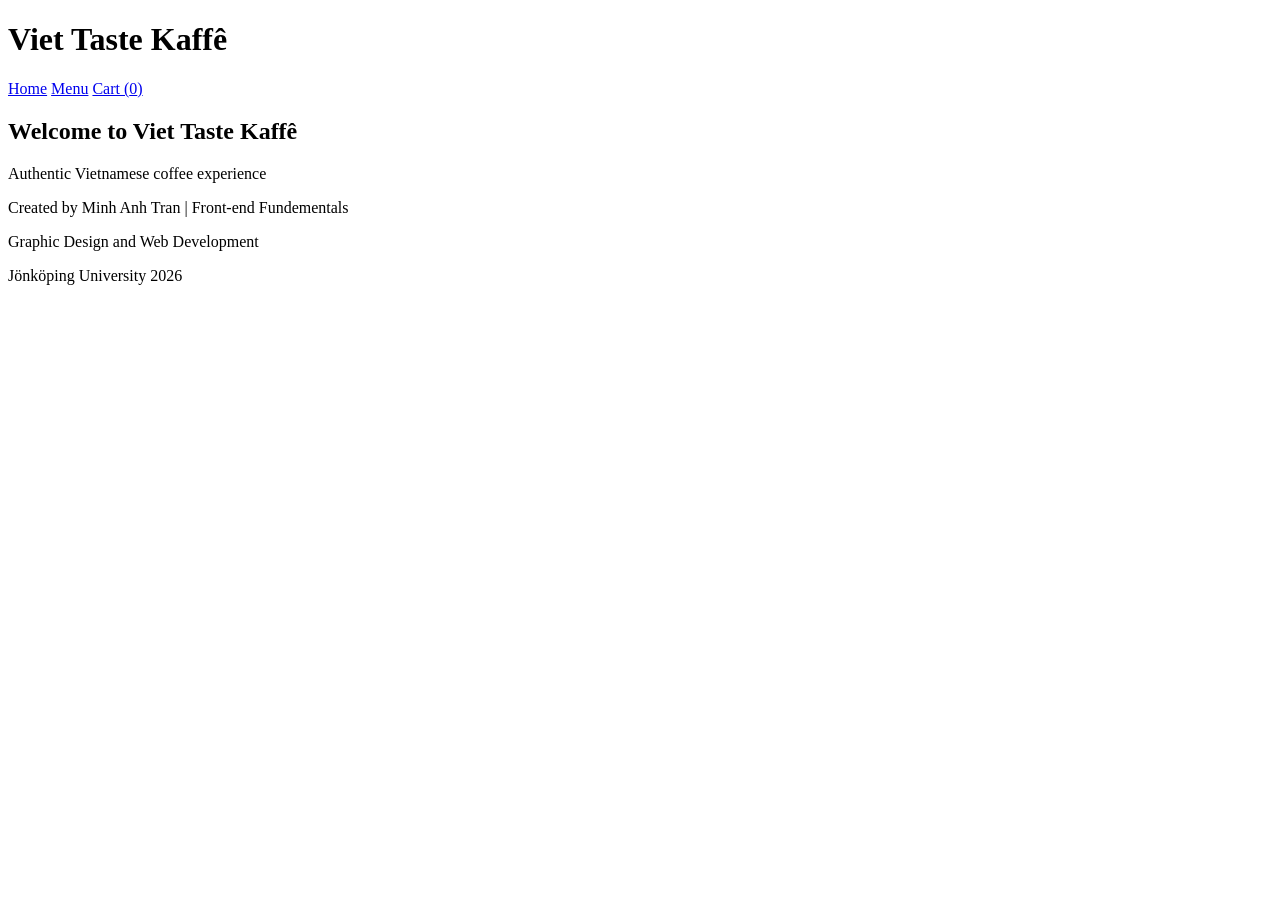
==== index.html @ e260a42b "Update Basic page settings" ====
<!DOCTYPE html>
<html lang="en">

<!-- Basic page settings -->
<head>
  <meta charset="UTF-8">
  <meta name="viewport" content="width=device-width, initial-scale=1.0">
</head>

<!-- Page title -->
<title> Viet Taste Kaffê </title>


<link rel= "stylesheet" href "style.css">
</head>

<!-- Title of Website -->
<header> 
<h1>Viet Taste Kaffê</h1>

    <!-- Navigation -->
    <nav> 
        <a href= "index.html">Home</a>
        <a href= "products.html">Menu</a>
        <a href="cart.html">Cart (<span class="cart-count">0</span>)</a>
    </nav> 
</header>

<body> 

</body>

<main class="home-page">
<!-- Text content -->
<div class="home-text">
    <h2>Welcome to Viet Taste Kaffê</h2>
    <p>Authentic Vietnamese coffee experience</p>
      
<!-- Footer of the website -->
<footer>
    <p>Created by Minh Anh Tran | Front-end Fundementals</p>
    <p>Graphic Design and Web Development</p>
    <p>Jönköping University 2026</p>
</footer>
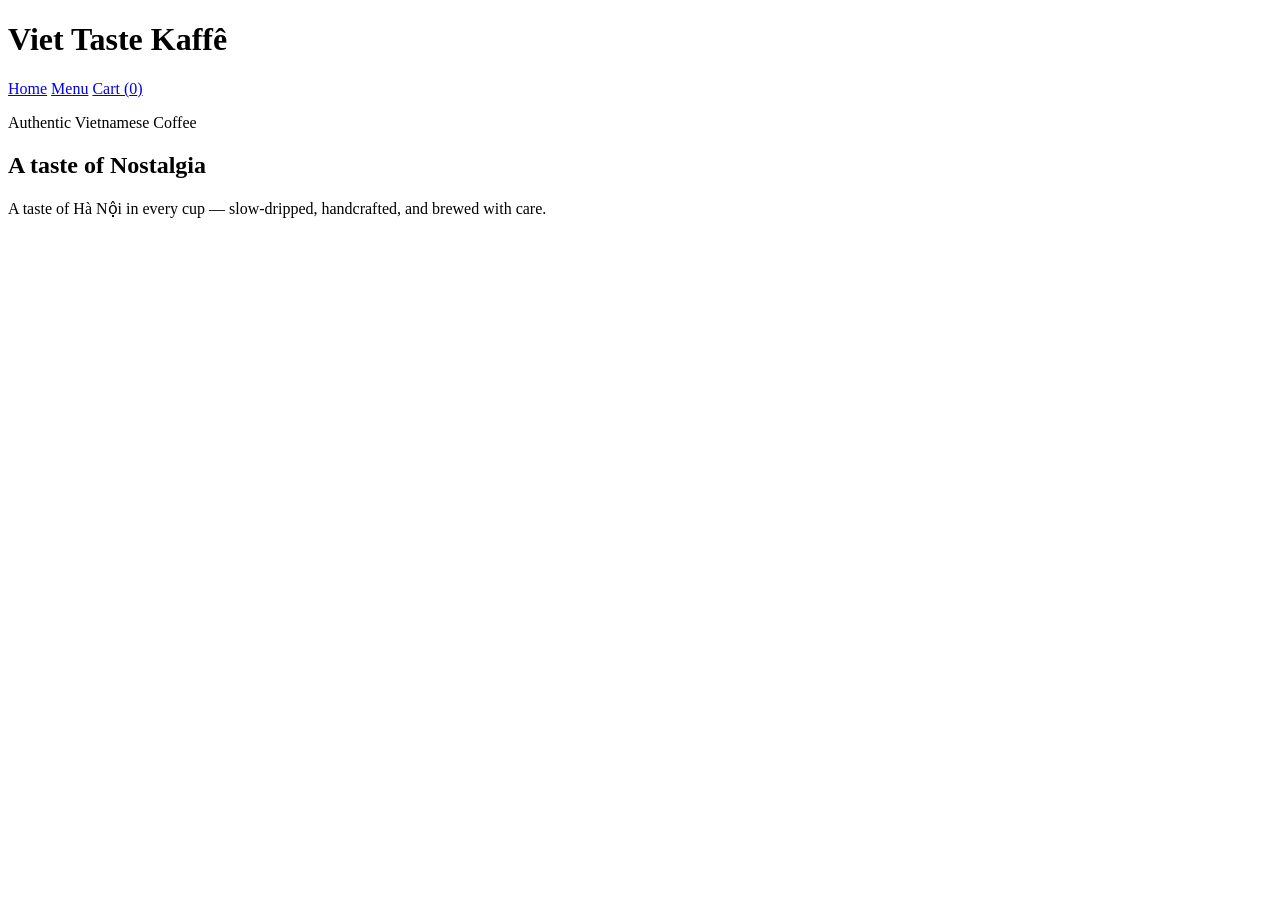
==== commit 6a7cff5a: "Add: Full screen image" ====
--- a/index.html
+++ b/index.html
@@ -5,40 +5,39 @@
 <head>
   <meta charset="UTF-8">
   <meta name="viewport" content="width=device-width, initial-scale=1.0">
+
+  <!-- Page title -->
+  <title> Viet Taste Kaffê </title>
+  <link rel= "stylesheet" href "style.css">
+  <script src="cart.js"></script>
 </head>
 
-<!-- Page title -->
-<title> Viet Taste Kaffê </title>
+<body> 
+  <!-- Title of Website -->
+  <header> 
+  <h1>Viet Taste Kaffê</h1>
+  
+      <!-- Navigation -->
+      <nav> 
+          <a href= "index.html">Home</a>
+          <a href= "products.html">Menu</a>
+          <a href="cart.html">Cart (<span class="cart-count">0</span>)</a>
+      </nav> 
+  </header>
 
+  <!-- Claude.ai -->
 
-<link rel= "stylesheet" href "style.css">
-</head>
-
-<!-- Title of Website -->
-<header> 
-<h1>Viet Taste Kaffê</h1>
-
-    <!-- Navigation -->
-    <nav> 
-        <a href= "index.html">Home</a>
-        <a href= "products.html">Menu</a>
-        <a href="cart.html">Cart (<span class="cart-count">0</span>)</a>
-    </nav> 
-</header>
-
-<body> 
+  <!-- HERO: full-screen image + overlay text -->
+    <section class="hero">
+        <div class="hero-bg" id="heroBg"></div>
+        <div class="hero-overlay"></div>
+        <div class="hero-content"></div>
+        <p class="hero-eyebrow">Authentic Vietnamese Coffee</p>
+        <h1 class="hero-title">A taste of Nostalgia</h1>
+        <p class="hero-sub">A taste of Hà Nội in every cup — slow-dripped, handcrafted, and brewed with care.</p>
+        
+    </section>
 
 </body>
 
-<main class="home-page">
-<!-- Text content -->
-<div class="home-text">
-    <h2>Welcome to Viet Taste Kaffê</h2>
-    <p>Authentic Vietnamese coffee experience</p>
-      
-<!-- Footer of the website -->
-<footer>
-    <p>Created by Minh Anh Tran | Front-end Fundementals</p>
-    <p>Graphic Design and Web Development</p>
-    <p>Jönköping University 2026</p>
-</footer>
+</html>
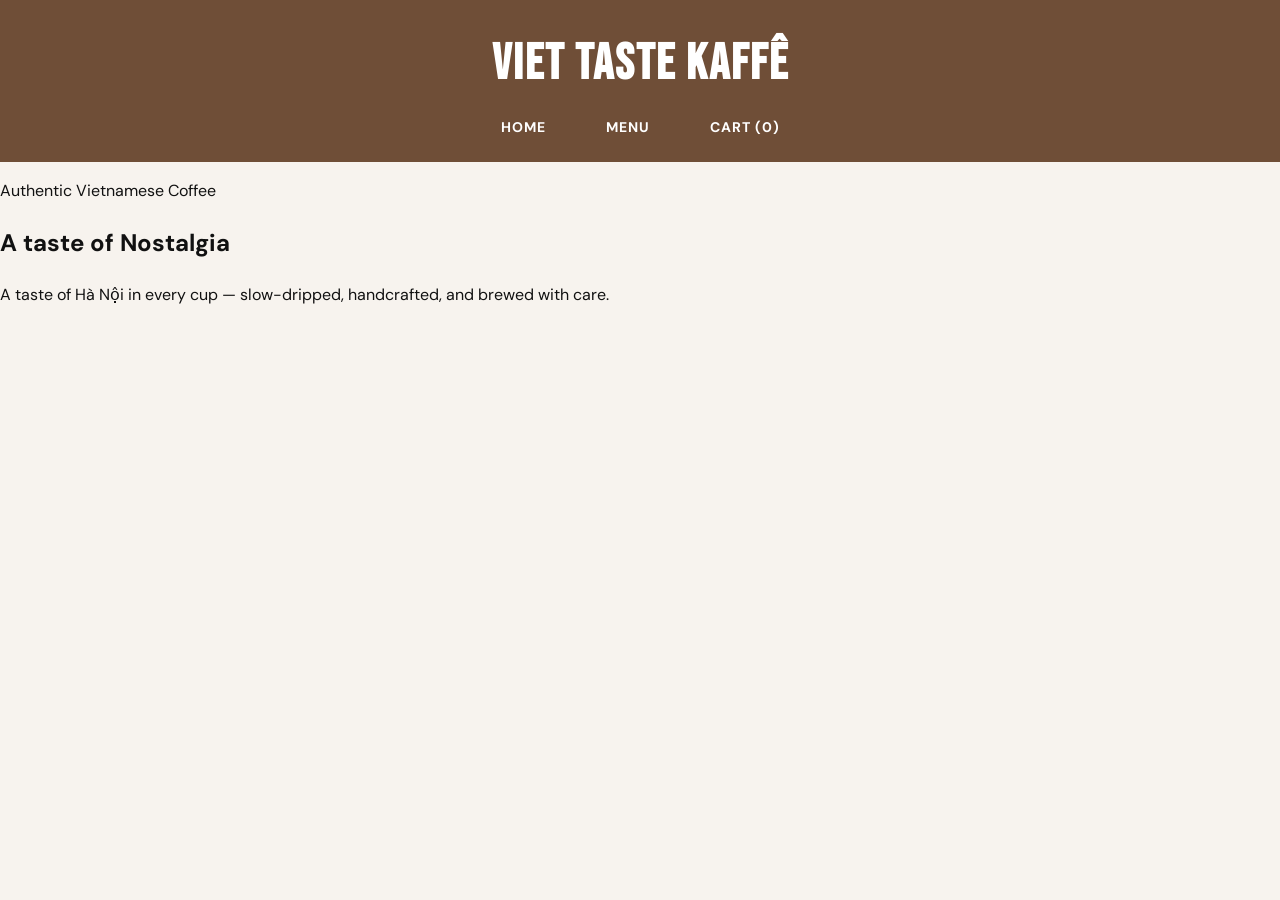
==== commit c9f3ca6a: "Update index.html" ====
--- a/index.html
+++ b/index.html
@@ -1,37 +1,37 @@
 <!DOCTYPE html>
 <html lang="en">
-
+<head>
 <!-- Basic page settings -->
-<head>
   <meta charset="UTF-8">
   <meta name="viewport" content="width=device-width, initial-scale=1.0">
 
-  <!-- Page title -->
-  <title> Viet Taste Kaffê </title>
-  <link rel= "stylesheet" href "style.css">
+<!-- Page title -->
+  <title>Coffee Detail | Viet Taste Kaffê</title>
+
+<!-- Link to main stylesheet -->
+  <link rel="stylesheet" href="style.css">
   <script src="cart.js"></script>
 </head>
 
-<body> 
-  <!-- Title of Website -->
-  <header> 
-  <h1>Viet Taste Kaffê</h1>
-  
-      <!-- Navigation -->
-      <nav> 
-          <a href= "index.html">Home</a>
-          <a href= "products.html">Menu</a>
-          <a href="cart.html">Cart (<span class="cart-count">0</span>)</a>
-      </nav> 
+<!-- Website header and navigation -->
+  <header>
+    <h1>Viet Taste Kaffê</h1>
+
+    <nav>
+      <a href="index.html">Home</a>
+      <a href="products.html">Menu</a>
+      <a href="cart.html">Cart (<span class="cart-count">0</span>)</a>
   </header>
 
-  <!-- Claude.ai -->
+<body>
 
-  <!-- HERO: full-screen image + overlay text -->
+    <!-- Learn from Claude.ai -->
+
+    <!-- HERO: full-screen image + overlay text -->
     <section class="hero">
         <div class="hero-bg" id="heroBg"></div>
         <div class="hero-overlay"></div>
-        <div class="hero-content"></div>
+        <div class="hero-content">
         <p class="hero-eyebrow">Authentic Vietnamese Coffee</p>
         <h1 class="hero-title">A taste of Nostalgia</h1>
         <p class="hero-sub">A taste of Hà Nội in every cup — slow-dripped, handcrafted, and brewed with care.</p>
--- a/style.css
+++ b/style.css
@@ -0,0 +1,439 @@
+/* Import Google Fonts for titles and body text */
+@import url('https://fonts.googleapis.com/css2?family=Bebas+Neue&family=DM+Sans:wght@300;400;500;700&display=swap');
+
+
+/* Global design variables: colors, fonts, spacing and animation */
+:root {
+  --black: #111111;
+  --white: #f7f3ee;
+  --cream: #cec4b4;
+  --brown: #6f4e37;
+  --brown-dark: #4e3526;
+  --accent: #c07a3b;
+  --gray: #7d756d;
+  --border: #ddd4c8;
+
+  --font-title: 'Bebas Neue', sans-serif;
+  --font-body: 'DM Sans', sans-serif;
+
+  --radius: 6px;
+  --shadow: 0 4px 18px rgba(0, 0, 0, 0.08);
+  --transition: 0.25s ease;
+}
+
+
+/* Apply box sizing to all elements for easier layout calculations */
+* {
+  box-sizing: border-box;
+}
+
+
+/* Basic page styling: background, font and text spacing */
+    body {
+    margin: 0;
+    font-family: var(--font-body);
+    background-color: var(--white);
+    color: var(--black);
+    line-height: 1.6;
+    }
+
+
+/* Header section containing the site title and navigation */
+    header {
+    background-color: var(--brown);
+    color: white;
+    text-align: center;
+    padding: 24px 10px;
+    opacity: 100%;
+    }
+
+
+/* Main website title styling */
+    header h1 {
+    margin: 0 0 12px;
+    font-family: var(--font-title);
+    font-size: 50px;
+    letter-spacing: 2px;
+    }
+
+
+/* Navigation bar styling */
+    nav {
+    display: flex;
+    justify-content: center;
+    flex-wrap: wrap;
+    gap: 60px;
+    }
+
+
+/* Navigation links styling */
+    nav a {
+    color: white;
+    text-decoration: none;
+    font-size: 14px;
+    font-weight: 700;
+    letter-spacing: 1px;
+    text-transform: uppercase;
+    transition: color var(--transition);
+    }
+
+
+/* Main content container */
+main {
+  max-width: 1200px;
+  margin: 0 auto;
+}
+
+
+/* Section title styling */
+main h2 {
+  text-align: center;
+  font-family: var(--font-title);
+  font-size: 20px;
+  letter-spacing: 1px;
+  margin-bottom: 12px;
+}
+
+
+/* Section description text */
+main p {
+  text-align: center;
+  color: var(--gray);
+}
+
+/* Button styling */
+    button {
+    background-color: var(--accent);
+    color: white;
+    border: none;
+    padding: 12px 18px;
+    border-radius: var(--radius);
+    font-size: 13px;
+    font-weight: 700;
+    letter-spacing: 0.5px;
+    cursor: pointer;
+    transition: background-color var(--transition), transform var(--transition);
+    }
+
+
+/* Product grid layout using CSS Grid */
+.products-grid {
+  display: grid;
+  grid-template-columns: repeat(auto-fit, minmax(250px, 1fr));
+  gap: 24px;
+  margin-top: 32px;
+}
+
+/* Individual product card styling */
+    /* Product card box */
+    .product-card {
+    background: white;
+    padding: 12px;
+    border-radius: 12px;   /* bo góc */
+    width: 220px;          /* làm khung nhỏ lại */
+    text-align: center;
+    margin: auto;
+    }
+
+    /* Product image */
+    .product-card img {
+    width: 100%;
+    height: auto;
+    border-radius: 10px;   /* bo góc ảnh */
+    }
+
+    .product-card {
+    box-shadow: 0 4px 10px rgba(0,0,0,0.1);
+    }
+
+
+/* Footer styling */
+    footer {
+    font-family: var(--font-body);
+    background-color: var(--brown-dark);
+    color: var(--cream);
+    text-align: center;
+    padding: 24px 16px;
+    margin-top: 20px;
+    font-size: 14px;
+    font-weight: 300; 
+    }
+
+
+/* ===== MENU PAGE ===== */
+
+/* Main content container for the menu page */
+    main {
+    padding: 40px 20px;
+    max-width: 1200px;
+    margin: 0 auto;
+    }
+
+    main h2 {
+    text-align: center;
+    margin-bottom: 30px;
+    font-size: 2rem;
+    }
+
+
+/* ===== PRODUCTS' CARDS STYLING ===== */
+
+    /* Product card container */
+    .product-card {
+    background: #fff;
+    border-radius: 16px;
+    overflow: hidden;
+    box-shadow: 0 4px 14px rgba(0,0,0,0.08);
+    display: flex;
+    flex-direction: column;
+    height: 100%;
+    min-height: 420px;
+    transition: transform 0.2s ease, box-shadow 0.2s ease;
+    }
+
+    /* Product image */
+    .product-card img {
+    width: 100%;
+    height: 300px;
+    object-fit: cover;  /* same size img */
+    display: block;
+    }
+
+    /* Products' names */
+    .product-card h3 { 
+    font-size: 1.2rem;
+    margin: 16px 16px 10px;
+    } 
+
+    /* Products' descriptions */
+    .product-card p {
+    margin: 0 16px 16px;
+    color: #555;
+    line-height: 1.5;
+    flex-grow: 1;   /* same size cards */
+    }
+
+    
+    .product-card span {
+    margin: 0 16px 18px;
+    font-weight: bold;
+    color: #7a3b1d;
+    font-size: 1rem;
+    }
+
+    /* Product price styling */
+    .product-card p {
+    margin: 0 0 14px;
+    color: var(--brown);
+    font-weight: 200; 
+  /* Tí update vào git - xuống 700 - 200 */
+}
+
+/* ===== PRODUCTS' CARDS GRID ===== */
+   
+    .product-grid {
+    display: grid;
+    grid-template-columns: repeat(4, 1fr);
+    gap: 24px;
+    }
+
+    /* grid-template-columns: repeat(4, 1fr); chèn cái này trước xong sửa ở GIT */
+
+/* ==== EFFECTS ==== */  
+
+    /* Navigation hover effect - tí add */
+        nav a:hover {
+        color: var(--cream);
+        }
+
+
+    /* Hover animation for product cards */
+    .product-card:hover {
+    transform: translateY(-4px);
+    box-shadow: 0 8px 18px rgba(0,0,0,0.12);
+    }
+
+    /* Button hover animation */
+        button:hover {
+        background-color: var(--brown-dark);
+        transform: translateY(-1px);
+        }
+
+
+/* ===== RESPONSIVE ===== */
+    /* Desktop > 1024px
+    Tablet 768px – 1024px
+    Mobile < 768px */
+
+    /* Laptop */
+    @media (max-width: 1024px) {
+    .product-grid {
+        grid-template-columns: repeat(3, 1fr);
+    }
+    }
+
+    /* Tablet */
+    @media (max-width: 768px) {
+    .product-grid {
+        grid-template-columns: repeat(2, 1fr);
+    }
+
+    .product-card img {
+        height: 200px;
+    }
+    }
+
+    /* Mobile */
+    @media (max-width: 480px) {
+    .product-grid {
+        grid-template-columns: 1fr;
+    }
+
+    .product-card img {
+        height: 220px;
+    }
+    }
+
+    
+/* ===== PRODUCT DETAIL PAGE ===== */
+
+.product-detail-page {
+      padding: 40px 20px;
+    }
+
+    .product-detail-info h2 {
+        font-family: var(--font-title);
+        font-size: 28px;
+        margin-bottom: 16px;
+        text-align: left;
+        }
+
+    /* Main detail layout: image on left, text on right */
+      .product-detail {
+        display: flex;
+        align-items: flex-start;
+        gap: 40px;
+        max-width: 1000px;
+        margin: 0 auto;
+        background: #fff;
+        padding: 30px;
+        border-radius: 16px;
+        box-shadow: 0 4px 12px rgba(0, 0, 0, 0.08);
+      }
+
+    /* Left side image */
+        .product-detail-image {
+          flex: 1;
+        }
+
+    .product-detail-image img {
+    width: 100%;
+    max-width: 400px;
+    border-radius: 14px;
+    display: block;
+    }
+
+/* Right side text */
+    .product-detail-info {
+    flex: 1;
+    margin: 40px 20px;
+    }
+
+    .product-detail-info h2 {
+    font-size: 32px;
+    margin-bottom: 10px;
+    }
+
+    .product-detail-info .price {
+    font-size: 24px;
+    font-weight: bold;
+    color: #8b4513;
+    margin-bottom: 16px;
+    text-align: left;
+    }
+
+    .product-detail-info .description {
+    font-size: 17px;
+    line-height: 1.6;
+    margin-bottom: 24px;
+    text-align: left;
+    }
+
+/* Buttons under description */
+    .product-detail-buttons {
+    text-align: left;
+    display: flex;
+    gap: 15px;
+    flex-wrap: wrap;
+    }
+
+    /* Button style */
+    .btn {
+    display: inline-block;
+    padding: 12px 22px;
+    background: #8b4513;
+    color: white;
+    text-decoration: none;
+    border-radius: 10px;
+    font-weight: bold;
+    }
+
+    .btn:hover {
+    background: #6f3510;
+    }
+
+    .btn-secondary {
+    background: #d9c3a5;
+    color: #333;
+    }
+
+    .btn-secondary:hover {
+    background: #c9ae89;
+    }
+
+/* ===== RESPONSIVE PRODUCT DETAIL ===== */
+    @media (max-width: 768px) {
+    .product-detail {
+        flex-direction: column;
+        align-items: center;
+        text-align: left;
+    }
+
+    .product-detail-info .description {
+    font-size: 17px;
+    line-height: 1.6;
+    margin-bottom: 24px;
+    text-align: center;
+    }
+
+    .product-detail-image img {
+    width: 100%;
+    height: auto;
+    border-radius: 14px;
+    margin-top: 14px;
+    display: block;
+    }
+
+    .product-detail-info h2,
+    .product-detail-info .price,
+    .product-detail-info .description {
+        width: 100%;
+    }
+
+    .product-detail-info .description {
+        text-align: justify;
+    }
+    }
+
+    .product-detail-buttons {
+    display: flex;
+    gap: 12px;
+    flex-wrap: nowrap;
+    width: 100%;
+    }
+
+    .product-detail-buttons .btn {
+    flex: 1;
+    text-align: center;
+    white-space: nowrap;
+    }
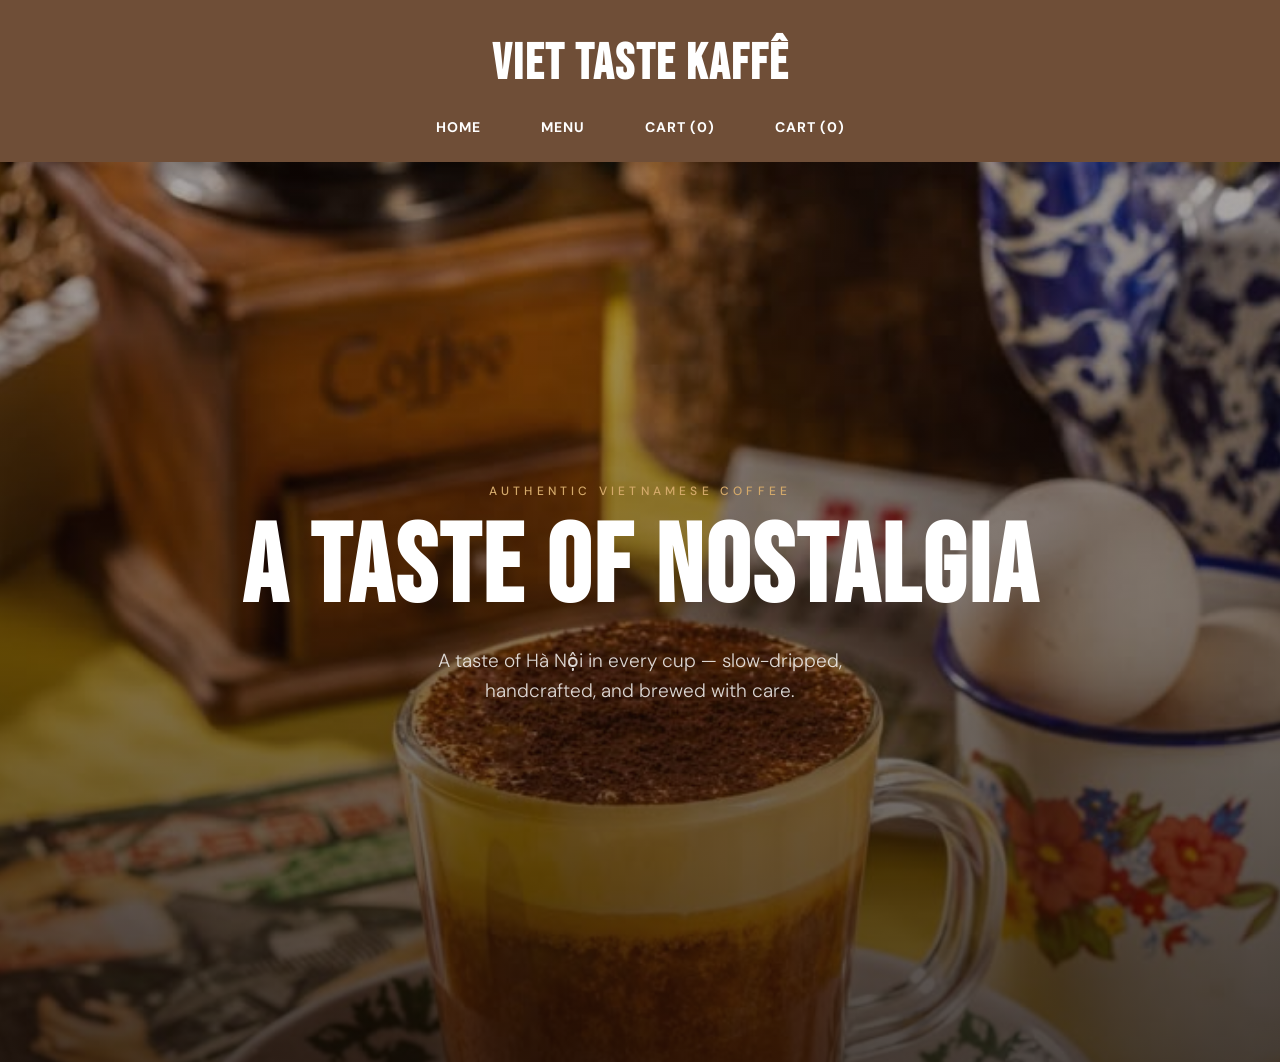
==== commit 0541621e: "Update index.html" ====
--- a/index.html
+++ b/index.html
@@ -13,6 +13,7 @@
   <script src="cart.js"></script>
 </head>
 
+<body>
 <!-- Website header and navigation -->
   <header>
     <h1>Viet Taste Kaffê</h1>
@@ -20,10 +21,11 @@
     <nav>
       <a href="index.html">Home</a>
       <a href="products.html">Menu</a>
-      <a href="cart.html">Cart (<span class="cart-count">0</span>)</a>
+      <a href="cart.html">Cart (<span class="cart-count">0</span>)</a><a href="cart.html">Cart (<span class="cart-count">0</span>)</a>
+    </nav>
   </header>
 
-<body>
+
 
     <!-- Learn from Claude.ai -->
 
--- a/style.css
+++ b/style.css
@@ -1,3 +1,13 @@
+/* ========================================
+   STYLE.CSS — Viet Taste Kaffê
+
+   Technical references used in this file:
+   - MDN Web Docs (HTML / CSS reference)
+   - Course lectures and exercises
+   - UI Component
+   - https://getbootstrap.com/docs/5.3/examples/
+======================================== */
+
 /* Import Google Fonts for titles and body text */
 @import url('https://fonts.googleapis.com/css2?family=Bebas+Neue&family=DM+Sans:wght@300;400;500;700&display=swap');
 
@@ -27,7 +37,6 @@
   box-sizing: border-box;
 }
 
-
 /* Basic page styling: background, font and text spacing */
     body {
     margin: 0;
@@ -37,7 +46,6 @@
     line-height: 1.6;
     }
 
-
 /* Header section containing the site title and navigation */
     header {
     background-color: var(--brown);
@@ -47,7 +55,6 @@
     opacity: 100%;
     }
 
-
 /* Main website title styling */
     header h1 {
     margin: 0 0 12px;
@@ -56,7 +63,6 @@
     letter-spacing: 2px;
     }
 
-
 /* Navigation bar styling */
     nav {
     display: flex;
@@ -64,7 +70,6 @@
     flex-wrap: wrap;
     gap: 60px;
     }
-
 
 /* Navigation links styling */
     nav a {
@@ -77,13 +82,11 @@
     transition: color var(--transition);
     }
 
-
 /* Main content container */
 main {
   max-width: 1200px;
   margin: 0 auto;
 }
-
 
 /* Section title styling */
 main h2 {
@@ -115,7 +118,6 @@
     transition: background-color var(--transition), transform var(--transition);
     }
 
-
 /* Product grid layout using CSS Grid */
 .products-grid {
   display: grid;
@@ -129,8 +131,8 @@
     .product-card {
     background: white;
     padding: 12px;
-    border-radius: 12px;   /* bo góc */
-    width: 220px;          /* làm khung nhỏ lại */
+    border-radius: 12px;   
+    width: 220px;          
     text-align: center;
     margin: auto;
     }
@@ -139,7 +141,7 @@
     .product-card img {
     width: 100%;
     height: auto;
-    border-radius: 10px;   /* bo góc ảnh */
+    border-radius: 10px;   
     }
 
     .product-card {
@@ -154,11 +156,10 @@
     color: var(--cream);
     text-align: center;
     padding: 24px 16px;
-    margin-top: 20px;
+    margin-top: 20px;  
     font-size: 14px;
     font-weight: 300; 
     }
-
 
 /* ===== MENU PAGE ===== */
 
@@ -174,7 +175,6 @@
     margin-bottom: 30px;
     font-size: 2rem;
     }
-
 
 /* ===== PRODUCTS' CARDS STYLING ===== */
 
@@ -195,7 +195,7 @@
     .product-card img {
     width: 100%;
     height: 300px;
-    object-fit: cover;  /* same size img */
+    object-fit: cover;  
     display: block;
     }
 
@@ -210,9 +210,8 @@
     margin: 0 16px 16px;
     color: #555;
     line-height: 1.5;
-    flex-grow: 1;   /* same size cards */
-    }
-
+    flex-grow: 1;   
+    }
     
     .product-card span {
     margin: 0 16px 18px;
@@ -226,7 +225,6 @@
     margin: 0 0 14px;
     color: var(--brown);
     font-weight: 200; 
-  /* Tí update vào git - xuống 700 - 200 */
 }
 
 /* ===== PRODUCTS' CARDS GRID ===== */
@@ -237,8 +235,6 @@
     gap: 24px;
     }
 
-    /* grid-template-columns: repeat(4, 1fr); chèn cái này trước xong sửa ở GIT */
-
 /* ==== EFFECTS ==== */  
 
     /* Navigation hover effect - tí add */
@@ -294,7 +290,6 @@
     }
     }
 
-    
 /* ===== PRODUCT DETAIL PAGE ===== */
 
 .product-detail-page {
@@ -391,6 +386,54 @@
     background: #c9ae89;
     }
 
+/* Quantity button styling */
+    .quantity-box {
+    margin-top: 20px;
+    }
+
+    .quantity-control{
+    display:flex;
+    align-items:center;
+    justify-content:center;
+    gap:14px;
+    margin-bottom:18px;
+    }
+
+    .quantity-control button {
+    width: 32px;
+    height: 32px;
+    padding: 0;
+    font-size: 18px;
+    line-height: 1;
+    background: #eee; 
+    color: #333;
+    border-radius: 6px;
+    }
+
+    .quantity-control button{
+    width:40px;
+    height:40px;
+    border:none;
+    background:#e8e8e8;
+    border-radius:12px;
+    font-size:20px;
+    font-weight:400;
+    cursor:pointer;
+    display:flex;
+    align-items:center;
+    justify-content:center;
+    }
+
+
+    .quantity-control span{
+    min-width:30px;
+    text-align:center;
+    font-size:20px;
+    font-weight:600;
+    color:#7a3e1f;
+    }
+
+
 /* ===== RESPONSIVE PRODUCT DETAIL ===== */
     @media (max-width: 768px) {
     .product-detail {
@@ -437,3 +480,372 @@
     text-align: center;
     white-space: nowrap;
     }
+
+/* ===== CART PAGE ===== */
+.cart-page {
+  display: flex;
+  justify-content: center;
+  padding: 40px 20px;
+}
+
+/* Receipt card */
+.receipt-card {
+  width: 100%;
+  max-width: 500px;
+  background: #fffdf8;
+  border: 2px dashed #c8a97e;
+  border-radius: 16px;
+  padding: 30px 24px;
+  box-shadow: 0 6px 18px rgba(0, 0, 0, 0.08);
+}
+
+.receipt-subtitle {
+  text-align: center;
+  font-size: 14px;
+  letter-spacing: 2px;
+  text-transform: uppercase;
+  color: #8b4513;
+  margin-bottom: 6px;
+}
+
+.receipt-title {
+  text-align: center;
+  font-size: 28px;
+  margin-bottom: 8px;
+}
+
+/* Receipt rows */
+.receipt-line {
+  display: flex;
+  justify-content: space-between;
+  gap: 20px;
+  padding: 10px 0;
+  font-size: 16px;
+}
+
+.receipt-divider {
+  border-top: 1px dashed #c8a97e;
+  margin: 10px 0;
+}
+
+.total-line {
+  font-weight: bold;
+  font-size: 25px;
+}
+
+/* Empty cart */
+.receipt-empty {
+  text-align: center;
+  padding: 20px 0;
+  color: #666;
+}
+
+/* Remove item button */
+.remove-link {
+  margin-top: 10px;
+  background: none;
+  border: none;
+  color: #8b4513;
+  font-size: 15px;
+  cursor: pointer;
+  text-decoration: underline;
+}
+
+/* Buttons under receipt */
+.receipt-buttons {
+  display: flex;
+  gap: 12px;
+  margin-top: 24px;
+}
+
+.receipt-buttons .btn {
+  flex: 1;
+  text-align: center;
+  white-space: nowrap;
+}
+
+/* Responsive layout */
+/* Mobile */
+@media (max-width: 768px) {
+  .receipt-card {
+    padding: 24px 18px;
+  }
+
+  .receipt-title {
+    font-size: 24px;
+  }
+
+  .receipt-line {
+    font-size: 15px;
+  }
+
+  .receipt-buttons .btn {
+    font-size: 14px;
+    padding: 10px 12px;
+  }
+}
+
+/* A product: Row 1: Product Name + Quantity box*/
+
+   .cart-item {
+     display: flex;
+     flex-direction: column;
+     gap: 0.4rem;
+     padding: 1rem 0;
+     border-bottom: 1px dashed #c8a97e;
+   }
+   
+   .cart-item-name {
+     font-size: 18px;
+     font-weight: 800;
+     color: var(--brown);
+     line-height: 1.2;
+   }
+   
+   /* Qty controls */
+   .cart-qty-controls {
+     display: flex;
+     align-items: center;
+     gap: 0.4rem;
+     background: none;    
+     border: none;          
+     border-radius: 0;
+     overflow: visible;
+   }
+   
+   .cart-qty-controls button {
+     width: 30px;
+     height: 30px;
+     background: #8b4513;
+     color: #fff;
+     border: none;
+     border-radius: 6px;    
+     font-size: 1rem;
+     font-weight: 700;
+     cursor: pointer;
+     transition: background 0.2s;
+     display: flex;
+     align-items: center;
+     justify-content: center;
+   }
+   
+   .cart-qty-controls button:hover {
+     background: #6b340f;
+   }
+   
+   .cart-qty-controls span {
+     padding: 0 0.5rem;
+     font-weight: 700;
+     font-size: 0.9rem;
+     color: #2c1a0e;
+     min-width: 1.5rem;
+     text-align: center;
+     background: none;      
+   }
+
+/* Row 2: Price + Remove */
+
+    .cart-row-top {
+    display: flex;
+    justify-content: space-between;
+    align-items: center;  
+    margin-top: 20px;
+    width: 100%;
+    }
+
+    .cart-item-unit {
+    font-size: 15px;
+    color: #9e8068;       
+    padding-left: 0;       
+    margin-right: 0;
+    }
+
+    .cart-item-bottom {
+    display: flex;
+    align-items: center;
+    justify-content: space-between;  
+    margin-top: 20px;    
+    gap: 1rem;
+    }
+
+    .cart-qty-controls button {
+    width: 30px;
+    height: 30px;
+    padding: 0 ;
+    background: #8b4513;
+    color: #fff;
+    border: none;
+    border-radius: 6px;
+    font-size: 1rem;
+    font-weight: 700;
+    cursor: pointer;
+    display: flex;
+    align-items: center;
+    justify-content: center;
+    flex-shrink: 0;          
+    }
+
+
+    .cart-qty-controls span {
+    min-width: 20px;
+    text-align: center;
+    display: inline-block;
+    }
+
+/* ===== CART LAYOUT FIX ===== */
+
+        .cart-row-bottom {
+        display: flex;
+        flex-direction: column;
+        align-items: flex-end;
+        gap: 30px;
+        width: 100%;
+        }
+
+        .cart-qty-controls {
+        display: flex;
+        align-items: center;
+        justify-content: flex-end;
+        gap: 8px;
+        width: auto;
+        margin-left: auto;
+        }
+
+        .cart-item-bottom {
+        display: flex;
+        justify-content: space-between;
+        align-items: center;
+        width: 100%;
+        }
+
+        .cart-item-unit {
+        font-size: 15px;
+        color: #9e8068;
+        margin: 0;
+        }
+
+        .remove-link {
+        margin: 0;
+        padding: 0;
+        background: none;
+        border: none;
+        color: #8b4513;
+        font-size: 15px;
+        text-decoration: underline;
+        cursor: pointer;
+        }
+
+/* HERO IMAGE IN BACKGROUND */ 
+/* All of the code about Hero image are from Claude.ai */
+    .hero-bg {
+      position: absolute;
+      inset: 0;
+      background-image: url('images/EggCoffee.jpeg');
+      background-size: cover;
+      background-position: center;
+      transform: scale(1.05);
+      transition: transform 8s ease;
+    }
+
+
+    /* OVERLAY ON HERO IMAGE */
+    .hero-overlay {
+      position: absolute;
+      inset: 0;
+      background: linear-gradient(
+        to bottom,
+        rgba(20, 10, 5, 0.35) 0%,
+        rgba(20, 10, 5, 0.55) 60%,
+        rgba(20, 10, 5, 0.75) 100%
+      );
+    }
+
+    /* HERO TEXT */
+    .hero-content {
+      position: relative;
+      z-index: 2;
+      text-align: center;
+      color: #fff;
+      padding: 0 24px;
+      animation: heroFadeUp 1.2s ease both;
+    }
+
+    @keyframes heroFadeUp {
+      from { opacity: 0; transform: translateY(32px); }
+      to   { opacity: 1; transform: translateY(0); }
+    }
+
+    .hero-eyebrow {
+      font-family: 'DM Sans', sans-serif;
+      font-size: 12px;
+      font-weight: 500;
+      letter-spacing: 0.35em;
+      text-transform: uppercase;
+      color: #d4a96a;
+      margin: 0 0 16px;
+      animation: heroFadeUp 1.2s 0.1s ease both;
+    }
+
+    .hero-title {
+      font-family: 'Bebas Neue', sans-serif;
+      font-size: clamp(52px, 9vw, 110px);
+      line-height: 0.95;
+      letter-spacing: 3px;
+      margin: 0 0 24px;
+      animation: heroFadeUp 1.2s 0.2s ease both;
+    }
+
+    .hero-sub {
+      font-family: 'DM Sans', sans-serif;
+      font-size: clamp(15px, 2vw, 19px);
+      font-weight: 300;
+      color: rgba(255,255,255,0.82);
+      max-width: 480px;
+      margin: 0 auto 36px;
+      line-height: 1.6;
+      animation: heroFadeUp 1.2s 0.35s ease both;
+    }
+
+    .hero-btn {
+      display: inline-block;
+      padding: 14px 38px;
+      background: #8b4513;
+      color: #fff;
+      text-decoration: none;
+      font-family: 'DM Sans', sans-serif;
+      font-size: 13px;
+      font-weight: 700;
+      letter-spacing: 1.5px;
+      text-transform: uppercase;
+      border-radius: 8px;
+      transition: background 0.25s, transform 0.2s;
+      animation: heroFadeUp 1.2s 0.5s ease both;
+      border: none;
+      cursor: pointer;
+    }
+
+    .hero-btn:hover {
+      background: #6b340f;
+      transform: translateY(-2px);
+    }
+
+    .hero {
+    position: relative;
+    width: 100%;
+    min-height: 100vh;
+    overflow: hidden;
+    display: flex;
+    align-items: center;
+    justify-content: center;
+    }
+
+    header,
+    footer {
+    position: relative;
+    z-index: 10;
+    }
+
+    main {
+    position: relative;
+    z-index: 5;
+    }
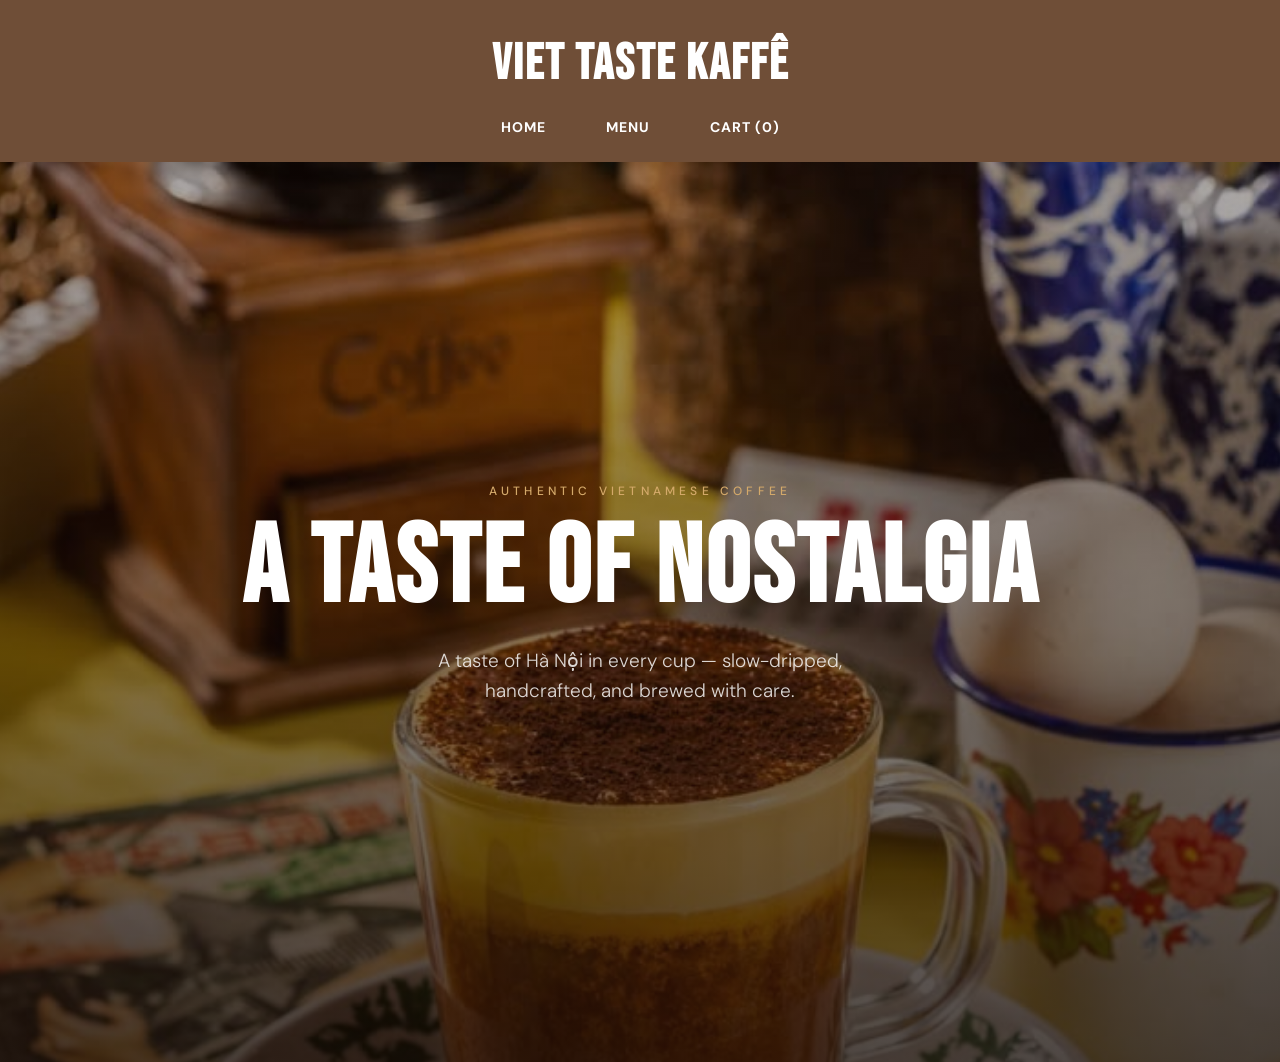
==== commit ef0c626e: "Update index.html" ====
--- a/index.html
+++ b/index.html
@@ -1,3 +1,15 @@
+<!-- ========================================
+     PRODUCT DETAIL PAGE
+
+     Notes:
+     Basic page structure follows standard HTML practice.Some advanced layout sections were refined with AI assistance and adapted for the final project.
+
+     Technical references:
+     - MDN Web Docs: Basic HTML syntax
+     - MDN Web Docs: <nav> element
+     - MDN Web Docs: <script> element
+     - MDN Web Docs: localStorage
+======================================== -->
 <!DOCTYPE html>
 <html lang="en">
 <head>
@@ -21,7 +33,7 @@
     <nav>
       <a href="index.html">Home</a>
       <a href="products.html">Menu</a>
-      <a href="cart.html">Cart (<span class="cart-count">0</span>)</a><a href="cart.html">Cart (<span class="cart-count">0</span>)</a>
+      <a href="cart.html">Cart (<span class="cart-count">0</span>)</a>
     </nav>
   </header>
 
